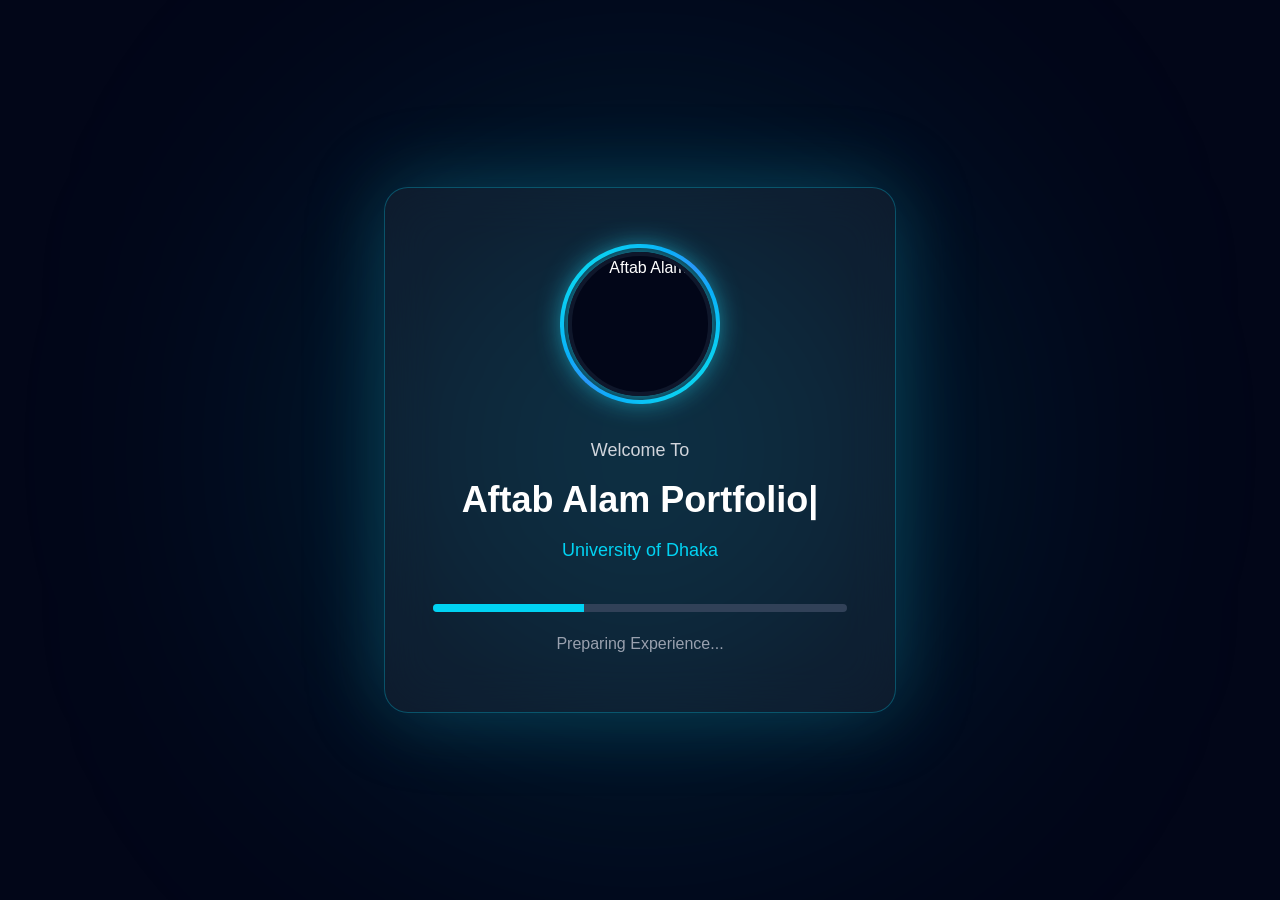
==== index.html @ 7a735b37 "Updates" ====
<!doctype html>
<html lang="en">
  <head>
    <meta charset="UTF-8" />

    <link rel="icon" type="image/svg+xml" href="/favicon.svg" />

    <meta name="viewport" content="width=device-width, initial-scale=1.0" />

    <!-- Google Font -->
    <link rel="preconnect" href="https://fonts.googleapis.com" />
    <link rel="preconnect" href="https://fonts.gstatic.com" crossorigin />

    <link
      href="https://fonts.googleapis.com/css2?family=Space+Grotesk:wght@300;400;500;600;700&display=swap"
      rel="stylesheet"
    />

    <!-- Website Title -->
    <title>
      Aftab Alam | Electrical & Electronics Engineer | University of Dhaka
    </title>

    <!-- SEO Description -->
    <meta
      name="description"
      content="Official portfolio of Aftab Alam, an Electrical & Electronic Engineering student at the University of Dhaka. Explore my projects, technical skills, achievements, and contact information."
    />

    <!-- Author -->
    <meta name="author" content="Aftab Alam" />

    <!-- Open Graph -->
    <meta
      property="og:title"
      content="Aftab Alam | Electrical & Electronics Engineer | University of Dhaka"
    />

    <meta
      property="og:description"
      content="Official portfolio of Aftab Alam, an Electrical & Electronic Engineering student at the University of Dhaka. Explore my projects, technical skills, achievements, and contact information."
    />

    <meta property="og:type" content="website" />

    <meta
      property="og:url"
      content="https://aftabkhurshid1234-hash.github.io/"
    />

    <!-- Keywords -->
    <meta
      name="keywords"
      content="Aftab Alam, Portfolio, University of Dhaka, EEE, React, JavaScript, Tailwind CSS, Electrical Engineering, Web Developer"
    />

    <!-- Search Engine -->
    <meta name="robots" content="index, follow" />
    <script type="module" crossorigin src="/assets/index-CRtTusX7.js"></script>
    <link rel="stylesheet" crossorigin href="/assets/index-MoGdQ4sR.css">
  </head>

  <body>
    <div id="root"></div>

  </body>
</html>
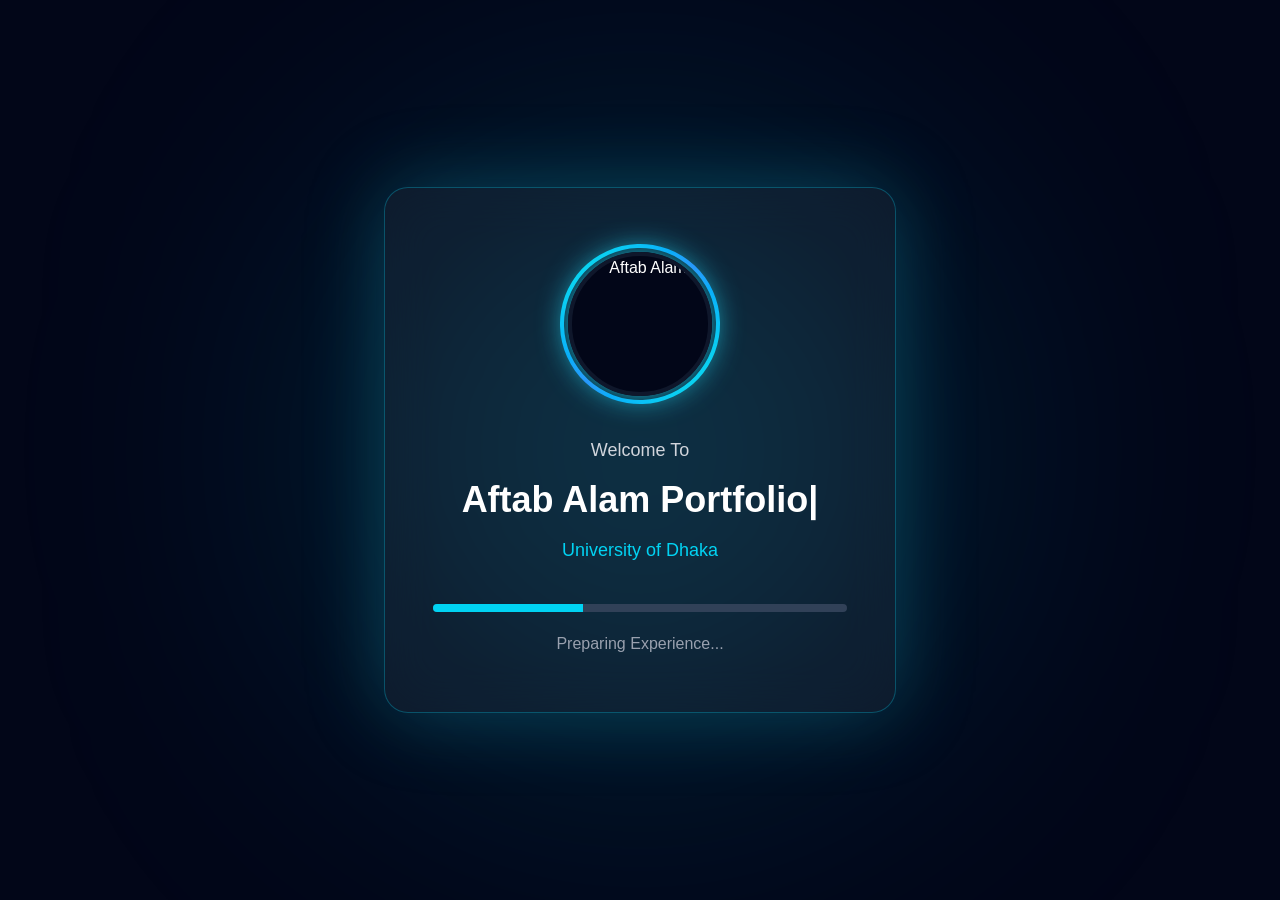
==== commit 4a7a8efa: "Updates" ====
--- a/index.html
+++ b/index.html
@@ -56,8 +56,8 @@
 
     <!-- Search Engine -->
     <meta name="robots" content="index, follow" />
-    <script type="module" crossorigin src="/assets/index-CRtTusX7.js"></script>
-    <link rel="stylesheet" crossorigin href="/assets/index-MoGdQ4sR.css">
+    <script type="module" crossorigin src="/assets/index-6rJYgGaI.js"></script>
+    <link rel="stylesheet" crossorigin href="/assets/index-D-ZqVK6Q.css">
   </head>
 
   <body>
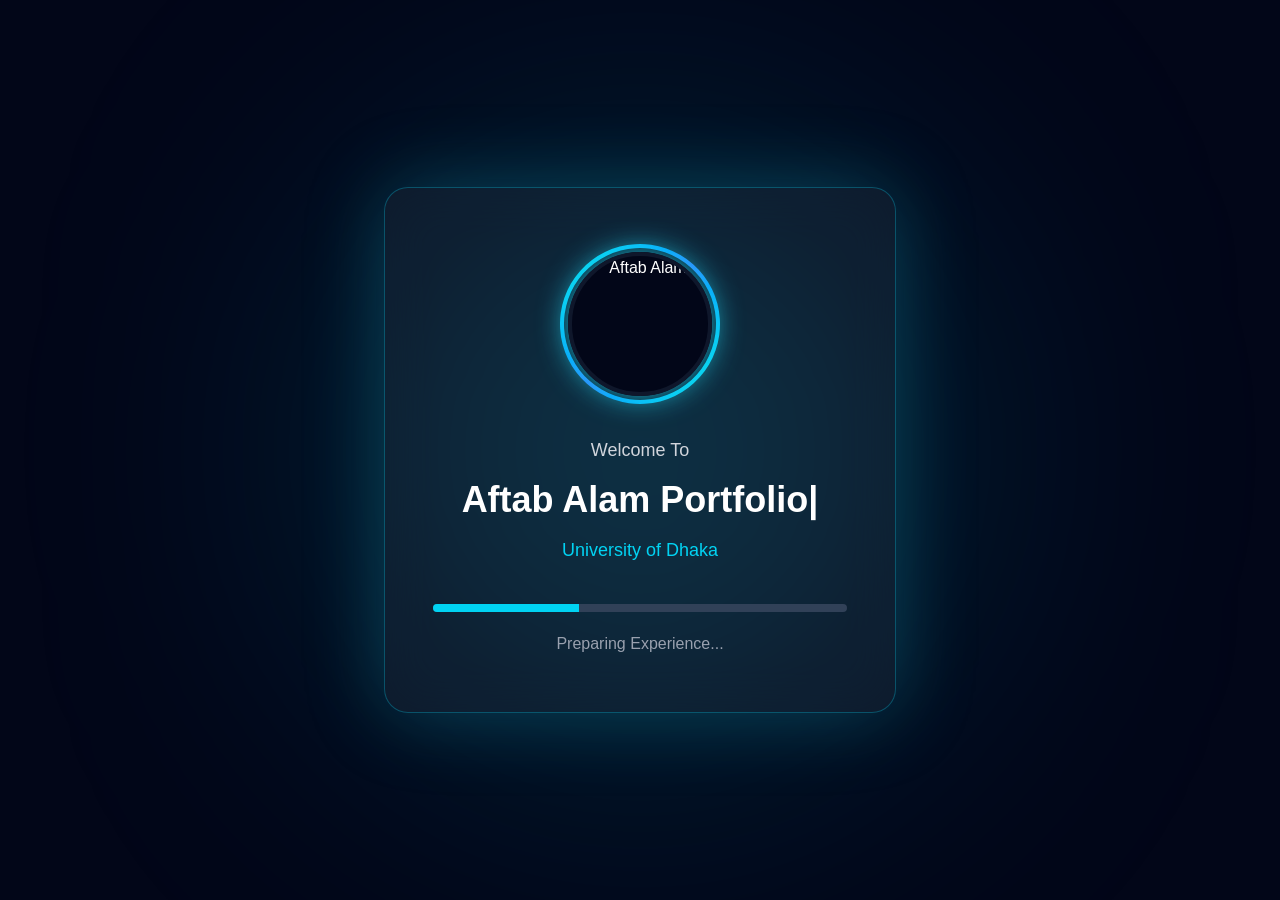
==== commit efa2dbe3: "Updates" ====
--- a/index.html
+++ b/index.html
@@ -56,8 +56,8 @@
 
     <!-- Search Engine -->
     <meta name="robots" content="index, follow" />
-    <script type="module" crossorigin src="/assets/index-6rJYgGaI.js"></script>
-    <link rel="stylesheet" crossorigin href="/assets/index-D-ZqVK6Q.css">
+    <script type="module" crossorigin src="/assets/index-ikSSeIjy.js"></script>
+    <link rel="stylesheet" crossorigin href="/assets/index-B1zhf0OK.css">
   </head>
 
   <body>
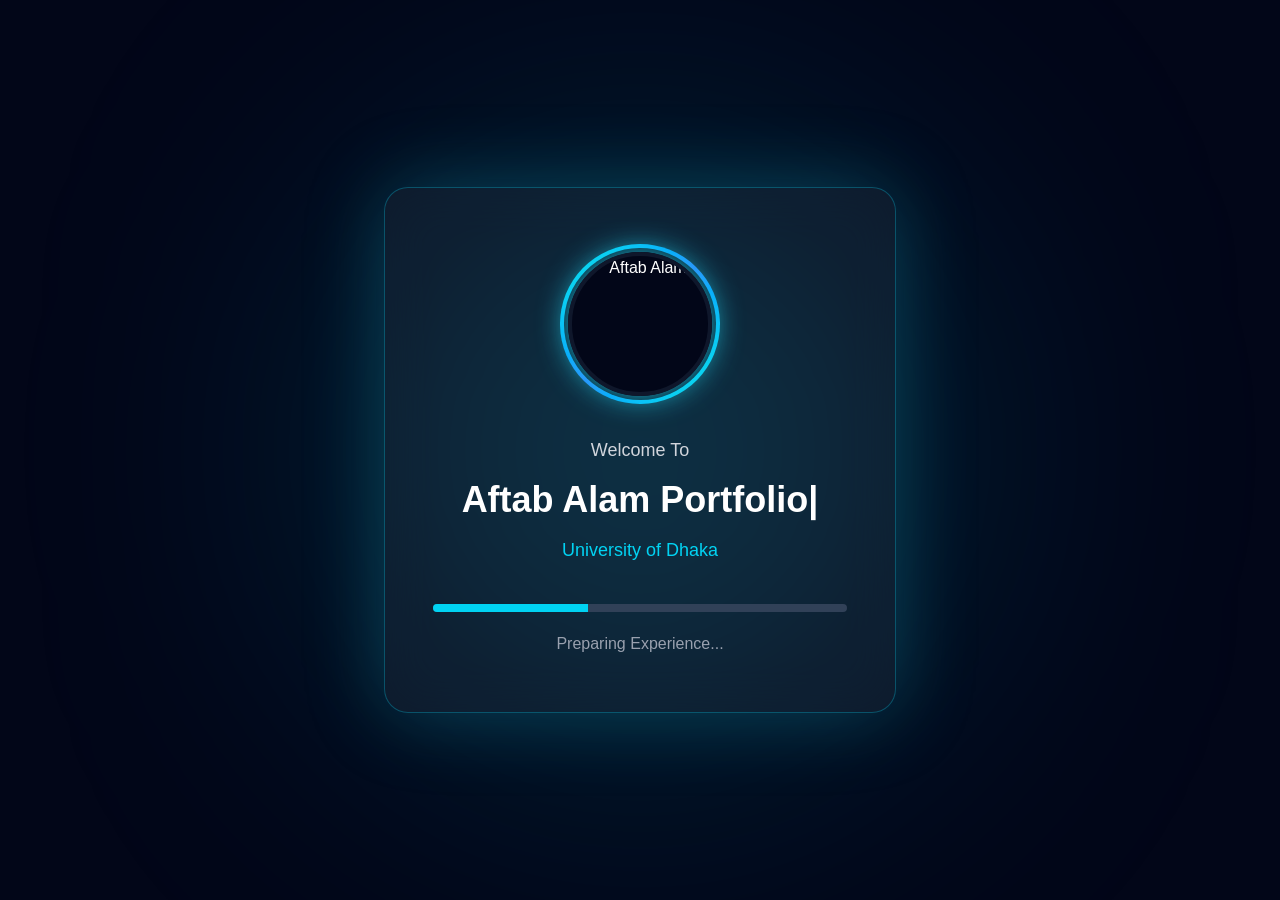
==== commit a5c0c3f1: "Updates" ====
--- a/index.html
+++ b/index.html
@@ -56,8 +56,8 @@
 
     <!-- Search Engine -->
     <meta name="robots" content="index, follow" />
-    <script type="module" crossorigin src="/assets/index-ikSSeIjy.js"></script>
-    <link rel="stylesheet" crossorigin href="/assets/index-B1zhf0OK.css">
+    <script type="module" crossorigin src="/assets/index-DUac4uiN.js"></script>
+    <link rel="stylesheet" crossorigin href="/assets/index-fTn-xA3y.css">
   </head>
 
   <body>
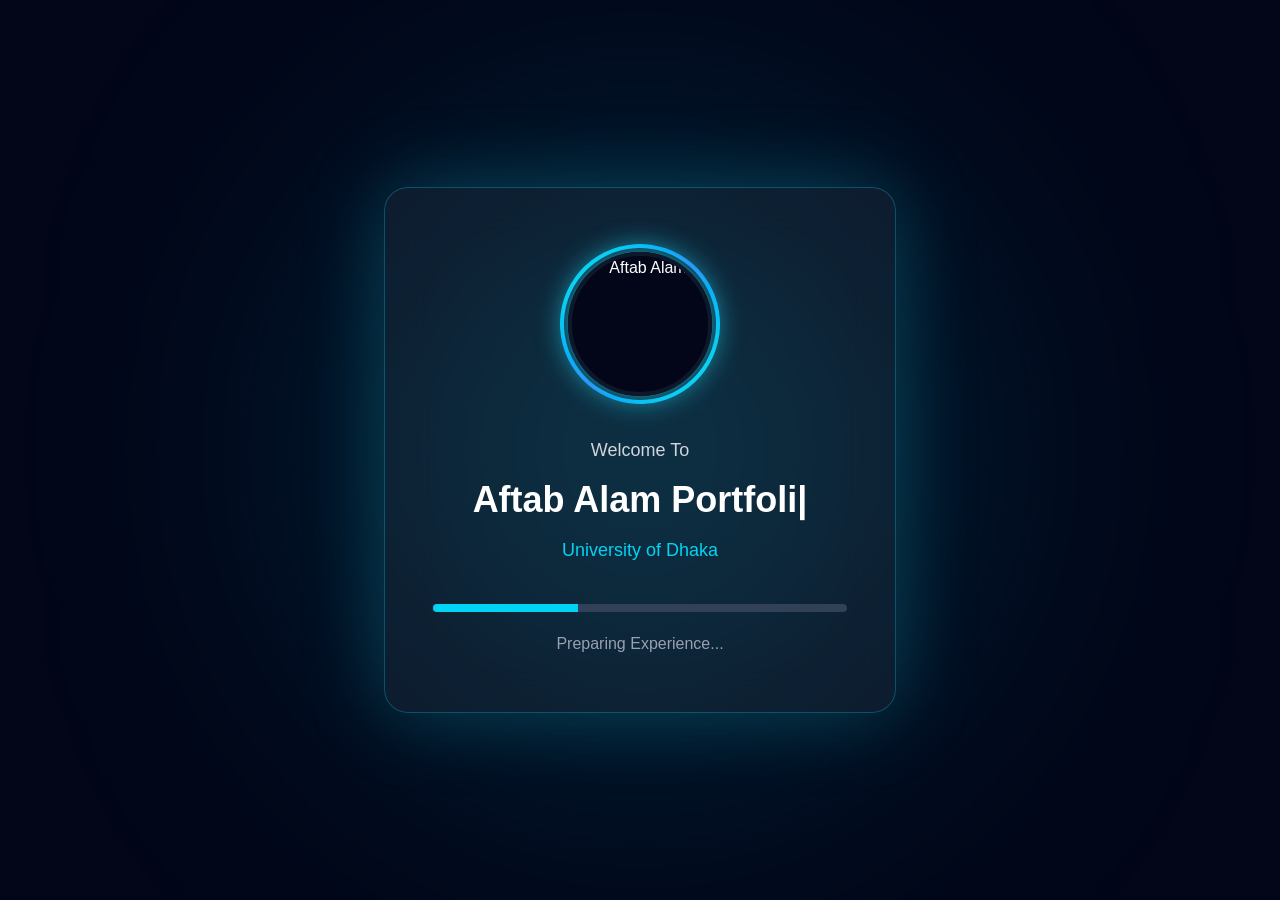
==== commit 3fd5c3f3: "Updates" ====
--- a/index.html
+++ b/index.html
@@ -56,8 +56,8 @@
 
     <!-- Search Engine -->
     <meta name="robots" content="index, follow" />
-    <script type="module" crossorigin src="/assets/index-DUac4uiN.js"></script>
-    <link rel="stylesheet" crossorigin href="/assets/index-fTn-xA3y.css">
+    <script type="module" crossorigin src="/assets/index-DZP4YnmM.js"></script>
+    <link rel="stylesheet" crossorigin href="/assets/index-B-u1gJKC.css">
   </head>
 
   <body>
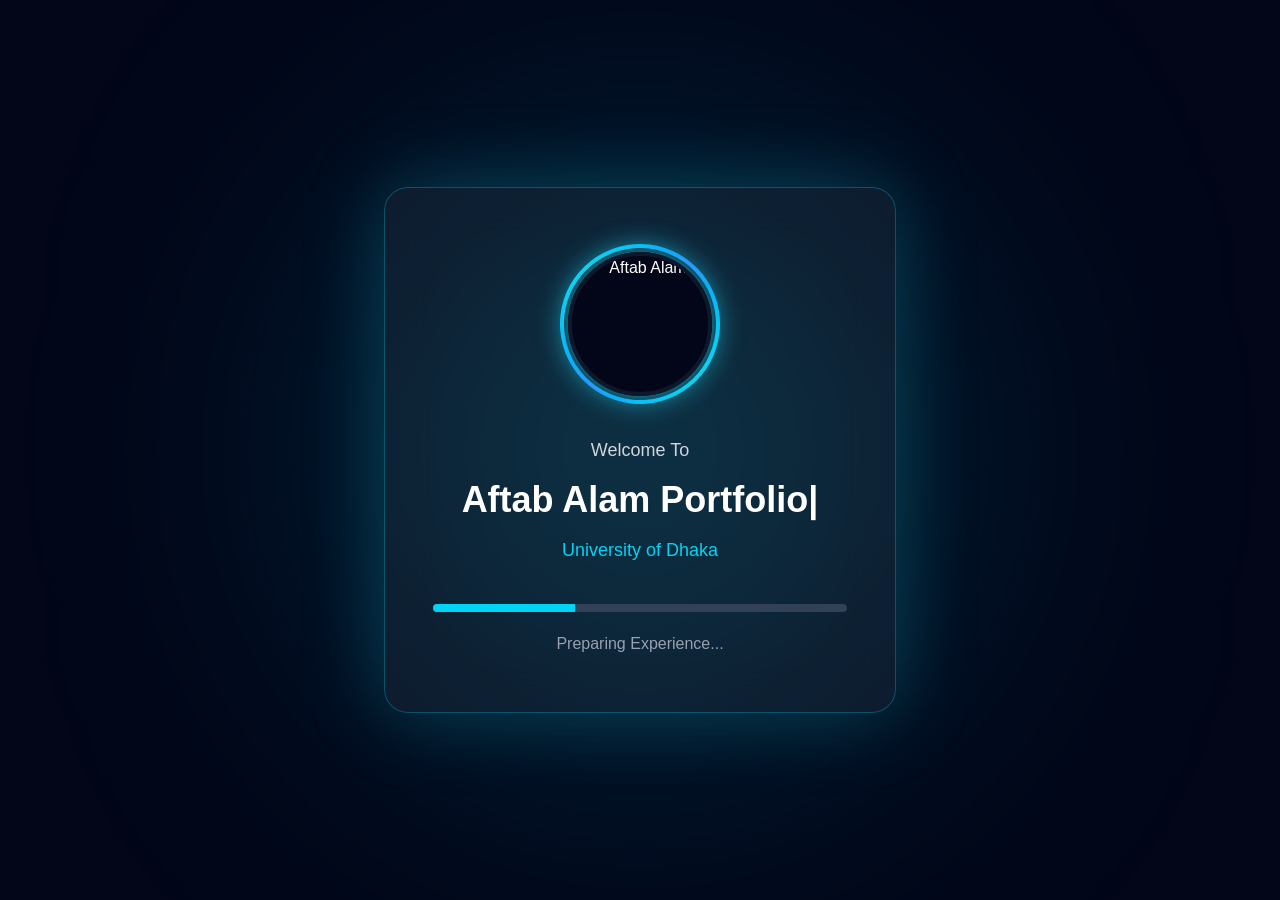
==== commit 98e405b4: "Updates" ====
--- a/index.html
+++ b/index.html
@@ -56,8 +56,8 @@
 
     <!-- Search Engine -->
     <meta name="robots" content="index, follow" />
-    <script type="module" crossorigin src="/assets/index-DZP4YnmM.js"></script>
-    <link rel="stylesheet" crossorigin href="/assets/index-B-u1gJKC.css">
+    <script type="module" crossorigin src="/assets/index-DoeGDjnh.js"></script>
+    <link rel="stylesheet" crossorigin href="/assets/index--QOV-MPv.css">
   </head>
 
   <body>
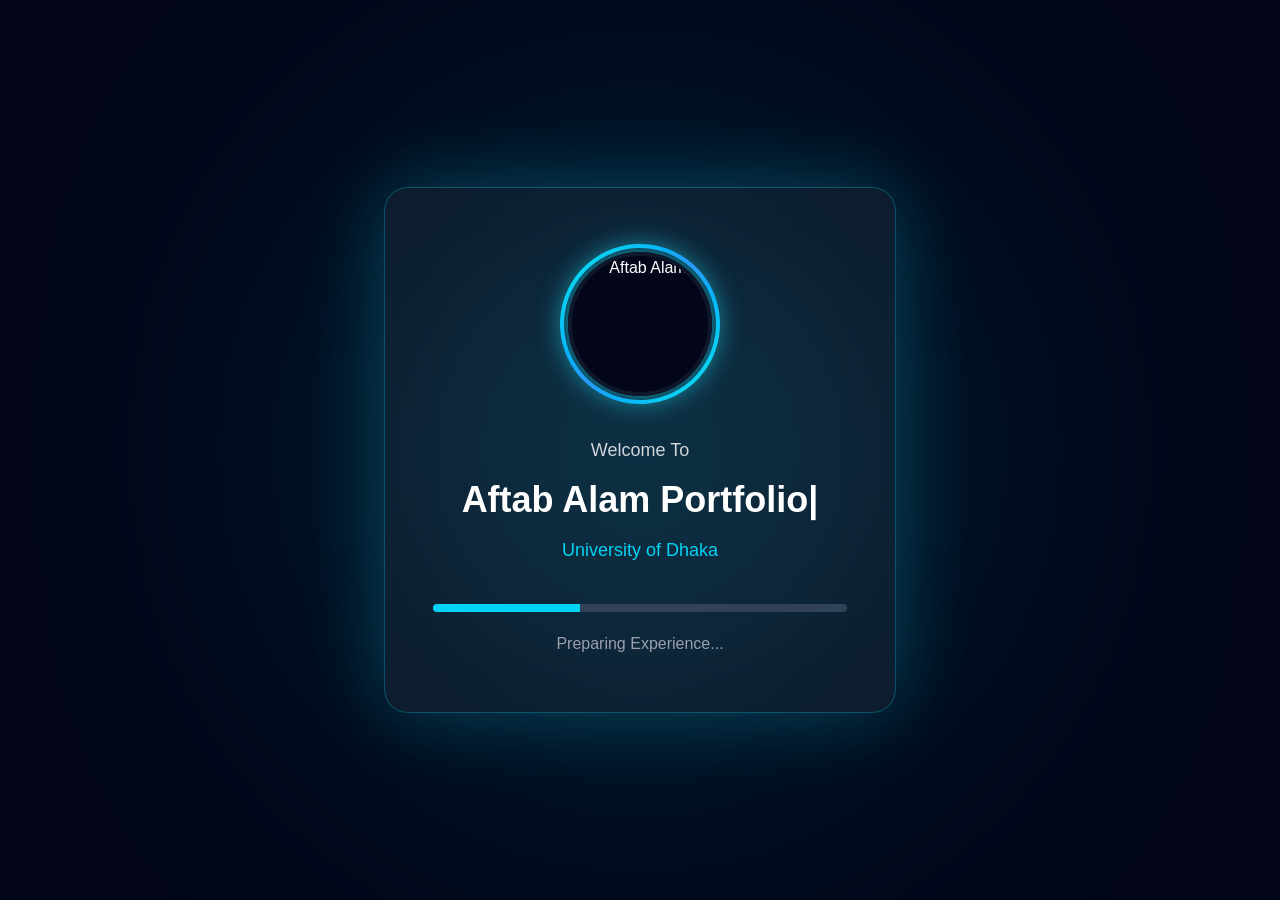
==== commit e4f184d2: "Updates" ====
--- a/index.html
+++ b/index.html
@@ -56,8 +56,8 @@
 
     <!-- Search Engine -->
     <meta name="robots" content="index, follow" />
-    <script type="module" crossorigin src="/assets/index-DoeGDjnh.js"></script>
-    <link rel="stylesheet" crossorigin href="/assets/index--QOV-MPv.css">
+    <script type="module" crossorigin src="/assets/index-CXYXCyBL.js"></script>
+    <link rel="stylesheet" crossorigin href="/assets/index-BW5uNiq5.css">
   </head>
 
   <body>
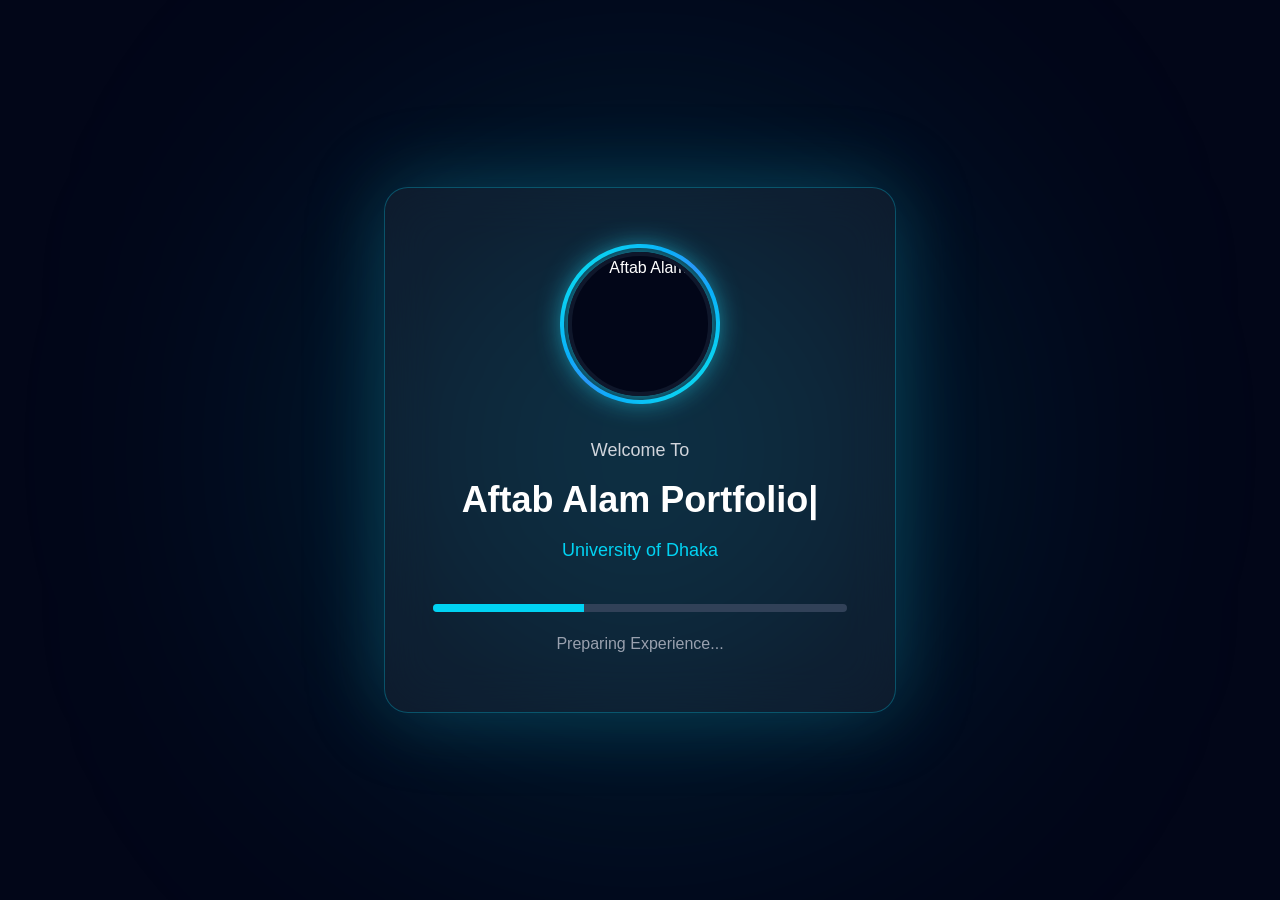
==== commit e3a40be0: "Updates" ====
--- a/index.html
+++ b/index.html
@@ -56,8 +56,8 @@
 
     <!-- Search Engine -->
     <meta name="robots" content="index, follow" />
-    <script type="module" crossorigin src="/assets/index-CXYXCyBL.js"></script>
-    <link rel="stylesheet" crossorigin href="/assets/index-BW5uNiq5.css">
+    <script type="module" crossorigin src="/assets/index-CUUdv3C8.js"></script>
+    <link rel="stylesheet" crossorigin href="/assets/index-BowCeAxI.css">
   </head>
 
   <body>
